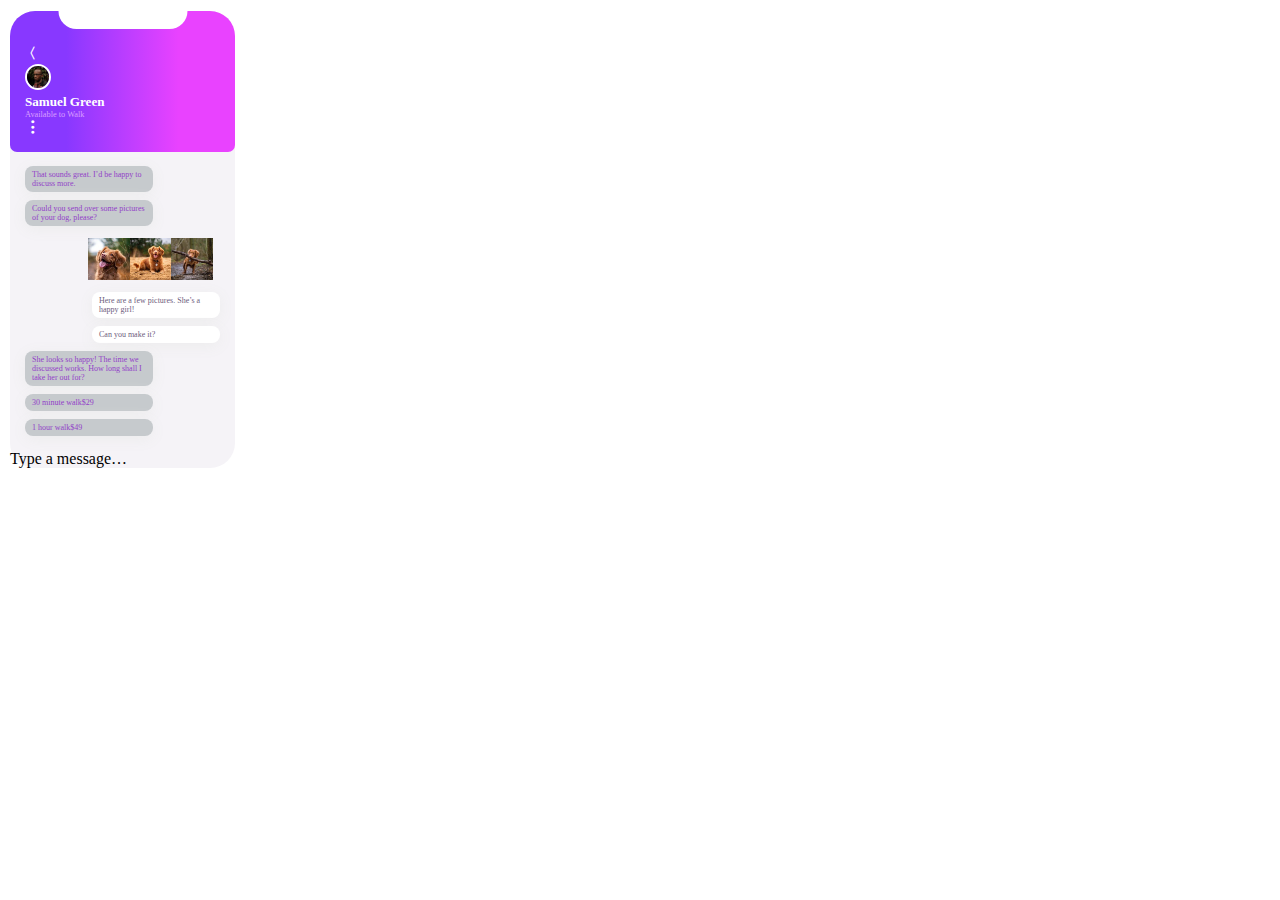
==== index.html @ 7cc2b0a6 "Reorganized layout whit corretcions of the original files" ====
<!DOCTYPE html>
<html lang="en">
  <head>
    <meta charset="UTF-8" />
    <meta name="viewport" content="width=device-width, initial-scale=1.0" />
    <!-- displays site properly based on user's device -->

    <link
      rel="icon"
      type="image/png"
      sizes="32x32"
      href="assets/images/favicon-32x32.png"
    />
    <!-- CSS -->
    <link rel="stylesheet" href="assets/css/style.css" />

    <!-- BOOTSTRAP -->

    <link
      href="https://cdn.jsdelivr.net/npm/bootstrap@5.2.2/dist/css/bootstrap.min.css"
      rel="stylesheet"
      integrity="sha384-Zenh87qX5JnK2Jl0vWa8Ck2rdkQ2Bzep5IDxbcnCeuOxjzrPF/et3URy9Bv1WTRi"
      crossorigin="anonymous"
    />
    <script
      defer
      src="https://cdn.jsdelivr.net/npm/bootstrap@5.2.2/dist/js/bootstrap.bundle.min.js"
      integrity="sha384-OERcA2EqjJCMA+/3y+gxIOqMEjwtxJY7qPCqsdltbNJuaOe923+mo//f6V8Qbsw3"
      crossorigin="anonymous"
    ></script>
    <!-- BOOTSTRAP ICONS -->
    <link
      rel="stylesheet"
      href="https://cdn.jsdelivr.net/npm/bootstrap-icons@1.10.2/font/bootstrap-icons.css"
    />

    <title>Frontend Mentor Chat App</title>

    <!-- Feel free to remove these styles or customise in your own stylesheet 👍 -->
  </head>
  <body>
    <section class="cellphone">
      <div class="app">
        <div class="contact container d-flex justify-content-between">
          <div class="white-block"></div>
          <div class="d-flex align-items-center gap-1">
            <span class="return">
              <i class="bi bi-chevron-compact-left"></i>
            </span>
            <div class="avatar">
              <img src="assets/images/avatar.jpg" alt="avatar image" />
            </div>
            <div
              class="user-data d-flex flex-column align-items-start justify-content-center"
            >
              <h2 class="title">Samuel Green</h2>
              <p class="status">Available to Walk</p>
            </div>
          </div>
          <div class="setings col-auto">
            <i class="bi bi-three-dots-vertical"></i>
          </div>
        </div>
        <div class="messages-log">
          <div class="income-message">
            <p>That sounds great. I’d be happy to discuss more.</p>
          </div>
          <div class="income-message">
            <p>Could you send over some pictures of your dog, please?</p>
          </div>
          <div
            class="outcome-message img-message container d-flex flex-row gap-3"
          >
            <img
              class="log-img rounded-4 img-fluid"
              src="assets/images/dog-image-1.jpg"
              alt=""
            />
            <img
              class="log-img rounded-4 img-fluid"
              src="assets/images/dog-image-2.jpg"
              alt=""
            />
            <img
              class="log-img rounded-4 img-fluid"
              src="assets/images/dog-image-3.jpg"
              alt=""
            />
          </div>
          <div class="outcome-message message">
            <p>Here are a few pictures. She’s a happy girl!</p>
          </div>
          <div class="outcome-message message">
            <p>Can you make it?</p>
          </div>
          <div class="income-message message">
            <p>
              She looks so happy! The time we discussed works. How long shall I
              take her out for?
            </p>
          </div>
          <div class="income-message message button-option">
            <i class="far fa-circle button-icon"></i>
            <p>30 minute walk</p>
            <p class="highlight">$29</p>
          </div>
          <div class="income-message message button-option">
            <i class="far fa-circle button-icon"></i>
            <p>1 hour walk</p>
            <p class="highlight">$49</p>
          </div>
        </div>
        <div class="message__input">
          <div class="message__input-box">
            <div>
              <p class="message-text">Type a message…</p>
            </div>
            <div class="message-button">
              <i class="fas fa-angle-right button-icon"></i>
            </div>
          </div>
        </div>
      </div>
    </section>

    <!-- <section class="text__container">
        <h2 class="text__container-title">Simple booking</h2>
        <p class="text__container-info">
          Stay in touch with our dog walkers through the chat interface. This
          makes it easy to discuss arrangements and make bookings. Once the walk
          has been completed you can rate your walker and book again all through
          the chat.
        </p>
      </section>
    </main>
    <footer>
      <div class="attribution">
        Challenge by
        <a href="https://www.frontendmentor.io?ref=challenge" target="_blank"
          >Frontend Mentor</a
        >. Coded by <a href="#">Johnnatan Villaneda</a>.
      </div>
    </footer> -->
  </body>
</html>
---- assets/css/style.css ----
*,
*::after,
*::before {
  margin: 0;
  padding: 0;
  box-sizing: border-box;
  font-size: 16px;
}

.cellphone {
  width: 245px;
  height: 503px;
  padding: 11px 10px;
  border-radius: 25px;
}
.cellphone .app {
  background-color: hsl(270deg, 20%, 96%);
  border-radius: 25px;
}
.cellphone .app .contact {
  background: linear-gradient(90deg, #8838ff 25%, #e942ff 75%);
  position: relative;
  width: 100%;
  padding: 0 15px;
  padding-top: 30px;
  padding-bottom: 15px;
  border-radius: 25px 25px 7px 7px;
}
.cellphone .app .contact .white-block {
  position: absolute;
  width: 129px;
  height: 18px;
  background-color: white;
  top: 0;
  left: 50%;
  translate: -50%;
  border-radius: 0 0 50px 50px;
}
.cellphone .app .contact .return i {
  color: #fff;
  font-size: 20px;
  font-weight: 500;
}
.cellphone .app .contact .avatar img {
  width: 26px;
  border: 2px solid white;
  border-radius: 100%;
}
.cellphone .app .contact .user-data h2 {
  color: #fff;
  margin: 0;
  font-size: 0.82rem;
}
.cellphone .app .contact .user-data p {
  color: hsl(276deg, 100%, 81%);
  margin: 0;
  font-size: 0.52rem;
}
.cellphone .app .contact .setings {
  color: #fff;
}
.cellphone .app .messages-log {
  position: relative;
  border-radius: -25px -25px 0 0;
  padding: 10px 7px;
  width: 100%;
  display: flex;
  flex-direction: column;
}
.cellphone .app .messages-log .income-message {
  max-width: 8rem;
  width: 100%;
  padding: 4px 7px;
  margin: 0;
  margin: 0.25rem 0.5rem;
  display: flex;
  box-shadow: 0 3px 15px #ececec;
  border-radius: 8px;
  background-color: hsl(206deg, 6%, 79%);
  color: hsl(276deg, 55%, 52%);
}
.cellphone .app .messages-log .income-message p {
  margin: 0;
  font-size: 0.5rem;
}
.cellphone .app .messages-log .outcome-message {
  max-width: 8rem;
  width: 100%;
  padding: 4px 7px;
  margin: 0;
  margin: 0.25rem 0.5rem;
  display: flex;
  box-shadow: 0 3px 15px #ececec;
  border-radius: 8px;
  align-self: flex-end;
  background-color: #fff;
  color: hsl(271deg, 15%, 43%);
}
.cellphone .app .messages-log .outcome-message p {
  margin: 0;
  font-size: 0.5rem;
}
.cellphone .app .messages-log .outcome-message .log-img {
  width: 100%;
  width: 2.6rem;
}
.cellphone .app .messages-log .img-message {
  max-width: fit-content;
  background: none;
  box-shadow: none;
}

/*# sourceMappingURL=style.css.map */
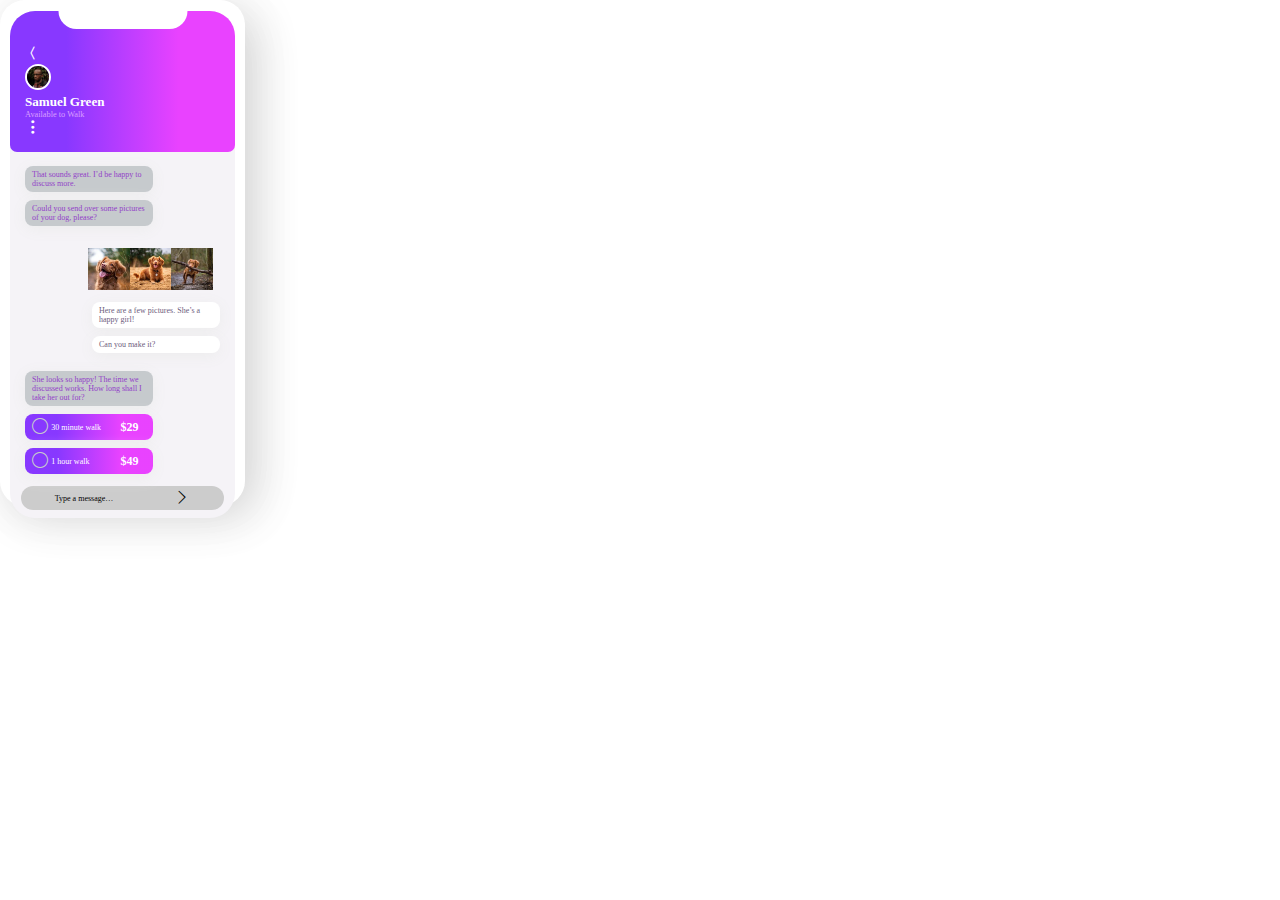
==== commit 498a7c7e: "Finished the main layout next, working on details" ====
--- a/index.html
+++ b/index.html
@@ -65,7 +65,7 @@
           <div class="income-message">
             <p>That sounds great. I’d be happy to discuss more.</p>
           </div>
-          <div class="income-message">
+          <div class="income-message last-message">
             <p>Could you send over some pictures of your dog, please?</p>
           </div>
           <div
@@ -90,7 +90,7 @@
           <div class="outcome-message message">
             <p>Here are a few pictures. She’s a happy girl!</p>
           </div>
-          <div class="outcome-message message">
+          <div class="outcome-message message last-message">
             <p>Can you make it?</p>
           </div>
           <div class="income-message message">
@@ -99,24 +99,24 @@
               take her out for?
             </p>
           </div>
-          <div class="income-message message button-option">
-            <i class="far fa-circle button-icon"></i>
+          <div class="income-message message btn-option">
+            <i class="bi bi-circle"></i>
             <p>30 minute walk</p>
             <p class="highlight">$29</p>
           </div>
-          <div class="income-message message button-option">
-            <i class="far fa-circle button-icon"></i>
+          <div class="income-message message btn-option">
+            <i class="bi bi-circle"></i>
             <p>1 hour walk</p>
             <p class="highlight">$49</p>
           </div>
         </div>
-        <div class="message__input">
-          <div class="message__input-box">
+        <div class="message-input">
+          <div class="message-input-box">
             <div>
               <p class="message-text">Type a message…</p>
             </div>
-            <div class="message-button">
-              <i class="fas fa-angle-right button-icon"></i>
+            <div class="message-btn">
+              <i class="bi bi-chevron-right"></i>
             </div>
           </div>
         </div>
--- a/assets/css/style.css
+++ b/assets/css/style.css
@@ -9,13 +9,15 @@
 
 .cellphone {
   width: 245px;
-  height: 503px;
+  height: 506px;
   padding: 11px 10px;
   border-radius: 25px;
+  box-shadow: 10px 10px 50px rgba(0, 0, 0, 0.1), 5px 5px 50px rgba(0, 0, 0, 0.05), 15px 15px 50px rgba(0, 0, 0, 0.05);
 }
 .cellphone .app {
   background-color: hsl(270deg, 20%, 96%);
   border-radius: 25px;
+  min-height: 95%;
 }
 .cellphone .app .contact {
   background: linear-gradient(90deg, #8838ff 25%, #e942ff 75%);
@@ -63,6 +65,7 @@
   position: relative;
   border-radius: -25px -25px 0 0;
   padding: 10px 7px;
+  padding-bottom: 0;
   width: 100%;
   display: flex;
   flex-direction: column;
@@ -109,5 +112,49 @@
   background: none;
   box-shadow: none;
 }
+.cellphone .app .messages-log .last-message {
+  margin-bottom: 0.9rem;
+}
+.cellphone .app .messages-log .btn-option {
+  background: linear-gradient(90deg, hsl(264deg, 100%, 61%) 25%, hsl(293deg, 100%, 63%) 75%);
+  display: flex;
+  align-items: center;
+  position: relative;
+}
+.cellphone .app .messages-log .btn-option .bi-circle {
+  margin-right: 0.2rem;
+  color: hsl(206deg, 6%, 79%);
+}
+.cellphone .app .messages-log .btn-option p {
+  color: #fff;
+}
+.cellphone .app .messages-log .btn-option .highlight {
+  position: absolute;
+  right: 0.9rem;
+  font-size: 0.75rem;
+  font-weight: 900;
+}
+.cellphone .app .message-input {
+  padding: 0.5rem 0;
+  margin: 0;
+}
+.cellphone .app .message-input .message-input-box {
+  display: flex;
+  flex-direction: row;
+  justify-content: space-around;
+  align-items: center;
+  width: 90%;
+  margin: auto;
+  padding: 3px;
+  background-color: #ccc;
+  border-radius: 100px;
+}
+.cellphone .app .message-input .message-input-box .message-text {
+  margin: 0;
+  font-size: 0.5rem;
+}
+.cellphone .app .message-input .message-input-box .message-btn i {
+  font-size: 0.3rem;
+}
 
 /*# sourceMappingURL=style.css.map */
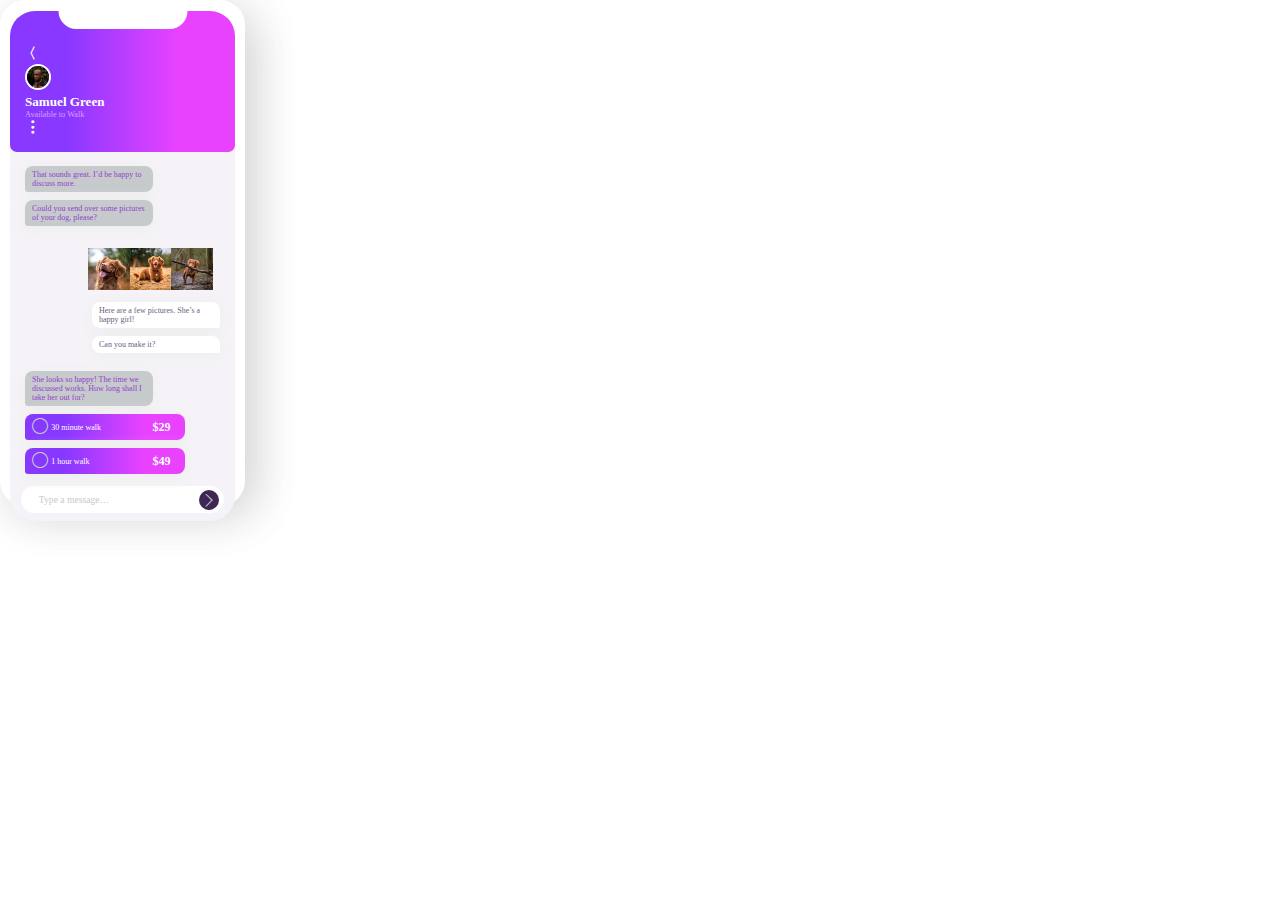
==== commit 73d3a2f3: "Making corrections to submit input layout" ====
--- a/index.html
+++ b/index.html
@@ -72,17 +72,17 @@
             class="outcome-message img-message container d-flex flex-row gap-3"
           >
             <img
-              class="log-img rounded-4 img-fluid"
+              class="log-img rounded-3 img-fluid"
               src="assets/images/dog-image-1.jpg"
               alt=""
             />
             <img
-              class="log-img rounded-4 img-fluid"
+              class="log-img rounded-3 img-fluid"
               src="assets/images/dog-image-2.jpg"
               alt=""
             />
             <img
-              class="log-img rounded-4 img-fluid"
+              class="log-img rounded-3 img-fluid"
               src="assets/images/dog-image-3.jpg"
               alt=""
             />
@@ -99,12 +99,12 @@
               take her out for?
             </p>
           </div>
-          <div class="income-message message btn-option">
+          <div class="income-message btn-option">
             <i class="bi bi-circle"></i>
             <p>30 minute walk</p>
             <p class="highlight">$29</p>
           </div>
-          <div class="income-message message btn-option">
+          <div class="income-message btn-option">
             <i class="bi bi-circle"></i>
             <p>1 hour walk</p>
             <p class="highlight">$49</p>
--- a/assets/css/style.css
+++ b/assets/css/style.css
@@ -81,6 +81,7 @@
   border-radius: 8px;
   background-color: hsl(206deg, 6%, 79%);
   color: hsl(276deg, 55%, 52%);
+  border-bottom-left-radius: 3px;
 }
 .cellphone .app .messages-log .income-message p {
   margin: 0;
@@ -98,6 +99,7 @@
   align-self: flex-end;
   background-color: #fff;
   color: hsl(271deg, 15%, 43%);
+  border-bottom-right-radius: 3px;
 }
 .cellphone .app .messages-log .outcome-message p {
   margin: 0;
@@ -116,10 +118,13 @@
   margin-bottom: 0.9rem;
 }
 .cellphone .app .messages-log .btn-option {
+  max-width: 160px;
+  width: 100%;
   background: linear-gradient(90deg, hsl(264deg, 100%, 61%) 25%, hsl(293deg, 100%, 63%) 75%);
   display: flex;
   align-items: center;
   position: relative;
+  width: 160px;
 }
 .cellphone .app .messages-log .btn-option .bi-circle {
   margin-right: 0.2rem;
@@ -141,20 +146,33 @@
 .cellphone .app .message-input .message-input-box {
   display: flex;
   flex-direction: row;
-  justify-content: space-around;
+  justify-content: space-between;
   align-items: center;
   width: 90%;
   margin: auto;
-  padding: 3px;
-  background-color: #ccc;
+  padding: 0.2rem 0.3rem;
+  padding-left: 1.1rem;
+  background-color: #fff;
   border-radius: 100px;
 }
 .cellphone .app .message-input .message-input-box .message-text {
   margin: 0;
-  font-size: 0.5rem;
+  font-size: 0.6rem;
+  color: hsl(206deg, 6%, 79%);
+}
+.cellphone .app .message-input .message-input-box .message-btn {
+  display: flex;
+  align-items: center;
+  justify-content: center;
+  background-color: hsl(271deg, 36%, 24%);
+  border-radius: 100%;
+  height: 20px;
+  width: 20px;
 }
 .cellphone .app .message-input .message-input-box .message-btn i {
   font-size: 0.3rem;
+  font-weight: 800;
+  color: hsl(206deg, 6%, 79%);
 }
 
 /*# sourceMappingURL=style.css.map */
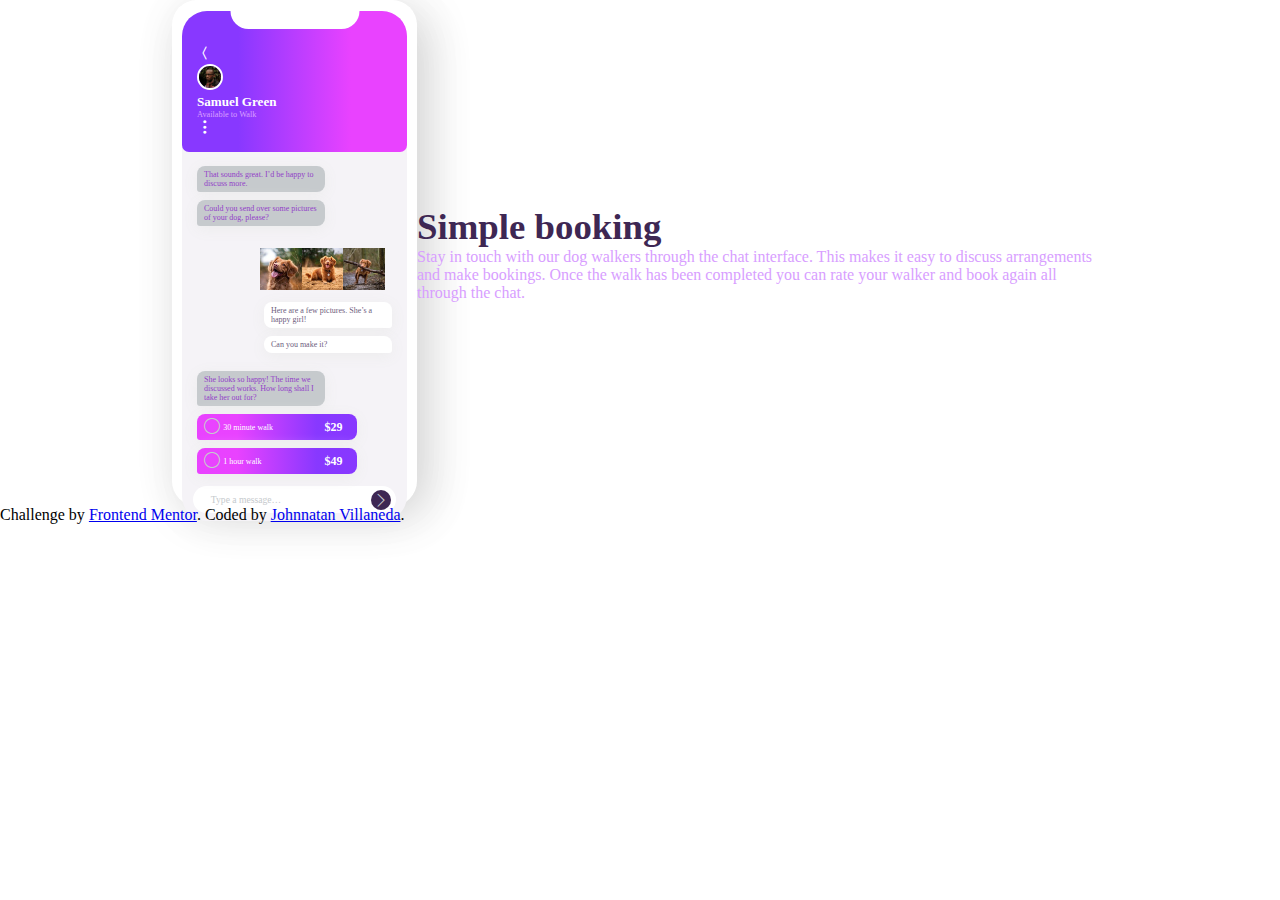
==== commit aae85a35: "Finished components design, the next step is the global layout." ====
--- a/index.html
+++ b/index.html
@@ -39,93 +39,96 @@
     <!-- Feel free to remove these styles or customise in your own stylesheet 👍 -->
   </head>
   <body>
-    <section class="cellphone">
-      <div class="app">
-        <div class="contact container d-flex justify-content-between">
-          <div class="white-block"></div>
-          <div class="d-flex align-items-center gap-1">
-            <span class="return">
-              <i class="bi bi-chevron-compact-left"></i>
-            </span>
-            <div class="avatar">
-              <img src="assets/images/avatar.jpg" alt="avatar image" />
+    <main>
+      <section class="container">
+        <div class="cellphone">
+          <div class="app">
+            <div class="contact container d-flex justify-content-between">
+              <div class="white-block"></div>
+              <div class="d-flex align-items-center gap-1">
+                <span class="return">
+                  <i class="bi bi-chevron-compact-left"></i>
+                </span>
+                <div class="avatar">
+                  <img src="assets/images/avatar.jpg" alt="avatar image" />
+                </div>
+                <div
+                  class="user-data d-flex flex-column align-items-start justify-content-center"
+                >
+                  <h2 class="title">Samuel Green</h2>
+                  <p class="status">Available to Walk</p>
+                </div>
+              </div>
+              <div class="setings col-auto">
+                <i class="bi bi-three-dots-vertical"></i>
+              </div>
             </div>
-            <div
-              class="user-data d-flex flex-column align-items-start justify-content-center"
-            >
-              <h2 class="title">Samuel Green</h2>
-              <p class="status">Available to Walk</p>
+            <div class="messages-log">
+              <div class="income-message">
+                <p>That sounds great. I’d be happy to discuss more.</p>
+              </div>
+              <div class="income-message last-message">
+                <p>Could you send over some pictures of your dog, please?</p>
+              </div>
+              <div
+                class="outcome-message img-message container d-flex flex-row gap-3"
+              >
+                <img
+                  class="log-img rounded-3 img-fluid"
+                  src="assets/images/dog-image-1.jpg"
+                  alt=""
+                />
+                <img
+                  class="log-img rounded-3 img-fluid"
+                  src="assets/images/dog-image-2.jpg"
+                  alt=""
+                />
+                <img
+                  class="log-img rounded-3 img-fluid"
+                  src="assets/images/dog-image-3.jpg"
+                  alt=""
+                />
+              </div>
+              <div class="outcome-message message">
+                <p>Here are a few pictures. She’s a happy girl!</p>
+              </div>
+              <div class="outcome-message message last-message">
+                <p>Can you make it?</p>
+              </div>
+              <div class="income-message message">
+                <p>
+                  She looks so happy! The time we discussed works. How long
+                  shall I take her out for?
+                </p>
+              </div>
+              <div class="income-message btn-option">
+                <i class="bi bi-circle"></i>
+                <p>30 minute walk</p>
+                <p class="highlight">$29</p>
+              </div>
+              <div class="income-message btn-option">
+                <i class="bi bi-circle"></i>
+                <p>1 hour walk</p>
+                <p class="highlight">$49</p>
+              </div>
             </div>
-          </div>
-          <div class="setings col-auto">
-            <i class="bi bi-three-dots-vertical"></i>
-          </div>
-        </div>
-        <div class="messages-log">
-          <div class="income-message">
-            <p>That sounds great. I’d be happy to discuss more.</p>
-          </div>
-          <div class="income-message last-message">
-            <p>Could you send over some pictures of your dog, please?</p>
-          </div>
-          <div
-            class="outcome-message img-message container d-flex flex-row gap-3"
-          >
-            <img
-              class="log-img rounded-3 img-fluid"
-              src="assets/images/dog-image-1.jpg"
-              alt=""
-            />
-            <img
-              class="log-img rounded-3 img-fluid"
-              src="assets/images/dog-image-2.jpg"
-              alt=""
-            />
-            <img
-              class="log-img rounded-3 img-fluid"
-              src="assets/images/dog-image-3.jpg"
-              alt=""
-            />
-          </div>
-          <div class="outcome-message message">
-            <p>Here are a few pictures. She’s a happy girl!</p>
-          </div>
-          <div class="outcome-message message last-message">
-            <p>Can you make it?</p>
-          </div>
-          <div class="income-message message">
-            <p>
-              She looks so happy! The time we discussed works. How long shall I
-              take her out for?
-            </p>
-          </div>
-          <div class="income-message btn-option">
-            <i class="bi bi-circle"></i>
-            <p>30 minute walk</p>
-            <p class="highlight">$29</p>
-          </div>
-          <div class="income-message btn-option">
-            <i class="bi bi-circle"></i>
-            <p>1 hour walk</p>
-            <p class="highlight">$49</p>
-          </div>
-        </div>
-        <div class="message-input">
-          <div class="message-input-box">
-            <div>
-              <p class="message-text">Type a message…</p>
-            </div>
-            <div class="message-btn">
-              <i class="bi bi-chevron-right"></i>
+            <div class="message-input">
+              <div class="message-input-box">
+                <div>
+                  <p class="message-text">Type a message…</p>
+                </div>
+                <div class="message-btn">
+                  <i class="bi bi-chevron-right"></i>
+                </div>
+              </div>
             </div>
           </div>
         </div>
-      </div>
-    </section>
+      </section>
 
-    <!-- <section class="text__container">
-        <h2 class="text__container-title">Simple booking</h2>
-        <p class="text__container-info">
+      <section class="container main-content">
+        <h2 class="content-title">Simple booking</h2>
+        <p class="content-info">
           Stay in touch with our dog walkers through the chat interface. This
           makes it easy to discuss arrangements and make bookings. Once the walk
           has been completed you can rate your walker and book again all through
@@ -140,6 +143,6 @@
           >Frontend Mentor</a
         >. Coded by <a href="#">Johnnatan Villaneda</a>.
       </div>
-    </footer> -->
+    </footer>
   </body>
 </html>
--- a/assets/css/style.css
+++ b/assets/css/style.css
@@ -5,6 +5,33 @@
   padding: 0;
   box-sizing: border-box;
   font-size: 16px;
+}
+
+html {
+  max-width: 1440px;
+  margin: auto;
+}
+
+main {
+  max-width: 936px;
+  display: flex;
+  align-items: center;
+  justify-content: center;
+  margin: auto;
+}
+
+footer {
+  width: 100%;
+  margin: auto;
+}
+
+.main-content .content-title {
+  font-size: 2.3rem;
+  font-weight: 600;
+  color: hsl(271deg, 36%, 24%);
+}
+.main-content .content-info {
+  color: hsl(276deg, 100%, 81%);
 }
 
 .cellphone {
@@ -120,7 +147,7 @@
 .cellphone .app .messages-log .btn-option {
   max-width: 160px;
   width: 100%;
-  background: linear-gradient(90deg, hsl(264deg, 100%, 61%) 25%, hsl(293deg, 100%, 63%) 75%);
+  background: linear-gradient(270deg, hsl(264deg, 100%, 61%) 25%, hsl(293deg, 100%, 63%) 75%);
   display: flex;
   align-items: center;
   position: relative;
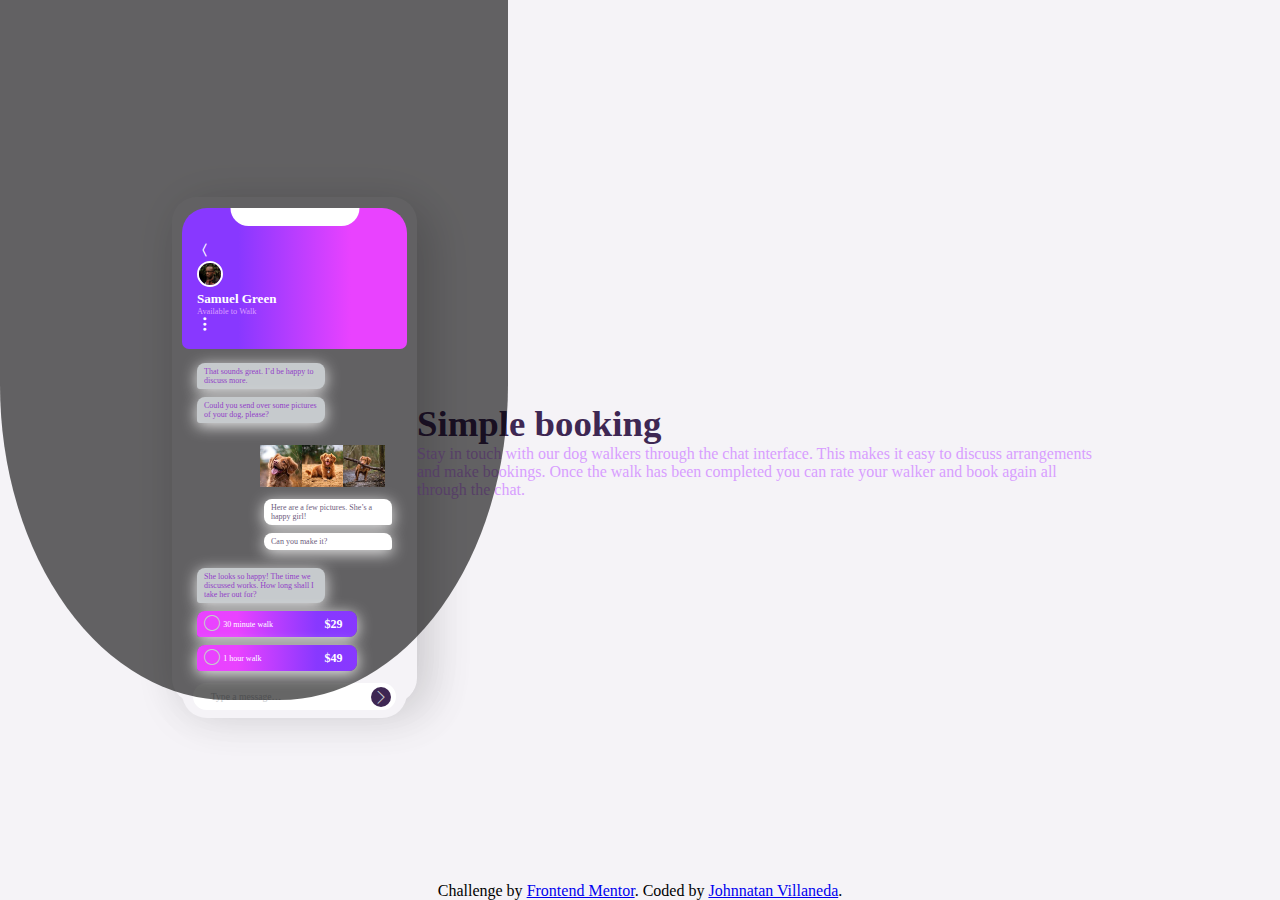
==== commit 0fc16009: "Desining bcakground block image, to do: responsive desing" ====
--- a/index.html
+++ b/index.html
@@ -11,8 +11,6 @@
       sizes="32x32"
       href="assets/images/favicon-32x32.png"
     />
-    <!-- CSS -->
-    <link rel="stylesheet" href="assets/css/style.css" />
 
     <!-- BOOTSTRAP -->
 
@@ -34,11 +32,15 @@
       href="https://cdn.jsdelivr.net/npm/bootstrap-icons@1.10.2/font/bootstrap-icons.css"
     />
 
+    <!-- CSS -->
+    <link rel="stylesheet" href="assets/css/style.css" />
+
     <title>Frontend Mentor Chat App</title>
 
     <!-- Feel free to remove these styles or customise in your own stylesheet 👍 -->
   </head>
-  <body>
+  <body class="container">
+    <div class="block"></div>
     <main>
       <section class="container">
         <div class="cellphone">
@@ -125,7 +127,6 @@
           </div>
         </div>
       </section>
-
       <section class="container main-content">
         <h2 class="content-title">Simple booking</h2>
         <p class="content-info">
--- a/assets/css/style.css
+++ b/assets/css/style.css
@@ -1,30 +1,3 @@
-*,
-*::after,
-*::before {
-  margin: 0;
-  padding: 0;
-  box-sizing: border-box;
-  font-size: 16px;
-}
-
-html {
-  max-width: 1440px;
-  margin: auto;
-}
-
-main {
-  max-width: 936px;
-  display: flex;
-  align-items: center;
-  justify-content: center;
-  margin: auto;
-}
-
-footer {
-  width: 100%;
-  margin: auto;
-}
-
 .main-content .content-title {
   font-size: 2.3rem;
   font-weight: 600;
@@ -40,6 +13,7 @@
   padding: 11px 10px;
   border-radius: 25px;
   box-shadow: 10px 10px 50px rgba(0, 0, 0, 0.1), 5px 5px 50px rgba(0, 0, 0, 0.05), 15px 15px 50px rgba(0, 0, 0, 0.05);
+  z-index: 10;
 }
 .cellphone .app {
   background-color: hsl(270deg, 20%, 96%);
@@ -202,4 +176,237 @@
   color: hsl(206deg, 6%, 79%);
 }
 
+.block {
+  position: absolute;
+  height: 700px;
+  width: 508px;
+  left: 0;
+  top: 0;
+  border-bottom-left-radius: 45%;
+  border-bottom-right-radius: 45%;
+  background-color: rgba(0, 0, 0, 0.6);
+}
+
+.main-content .content-title {
+  font-size: 2.3rem;
+  font-weight: 600;
+  color: hsl(271deg, 36%, 24%);
+}
+.main-content .content-info {
+  color: hsl(276deg, 100%, 81%);
+}
+
+.cellphone {
+  width: 245px;
+  height: 506px;
+  padding: 11px 10px;
+  border-radius: 25px;
+  box-shadow: 10px 10px 50px rgba(0, 0, 0, 0.1), 5px 5px 50px rgba(0, 0, 0, 0.05), 15px 15px 50px rgba(0, 0, 0, 0.05);
+  z-index: 10;
+}
+.cellphone .app {
+  background-color: hsl(270deg, 20%, 96%);
+  border-radius: 25px;
+  min-height: 95%;
+}
+.cellphone .app .contact {
+  background: linear-gradient(90deg, #8838ff 25%, #e942ff 75%);
+  position: relative;
+  width: 100%;
+  padding: 0 15px;
+  padding-top: 30px;
+  padding-bottom: 15px;
+  border-radius: 25px 25px 7px 7px;
+}
+.cellphone .app .contact .white-block {
+  position: absolute;
+  width: 129px;
+  height: 18px;
+  background-color: white;
+  top: 0;
+  left: 50%;
+  translate: -50%;
+  border-radius: 0 0 50px 50px;
+}
+.cellphone .app .contact .return i {
+  color: #fff;
+  font-size: 20px;
+  font-weight: 500;
+}
+.cellphone .app .contact .avatar img {
+  width: 26px;
+  border: 2px solid white;
+  border-radius: 100%;
+}
+.cellphone .app .contact .user-data h2 {
+  color: #fff;
+  margin: 0;
+  font-size: 0.82rem;
+}
+.cellphone .app .contact .user-data p {
+  color: hsl(276deg, 100%, 81%);
+  margin: 0;
+  font-size: 0.52rem;
+}
+.cellphone .app .contact .setings {
+  color: #fff;
+}
+.cellphone .app .messages-log {
+  position: relative;
+  border-radius: -25px -25px 0 0;
+  padding: 10px 7px;
+  padding-bottom: 0;
+  width: 100%;
+  display: flex;
+  flex-direction: column;
+}
+.cellphone .app .messages-log .income-message {
+  max-width: 8rem;
+  width: 100%;
+  padding: 4px 7px;
+  margin: 0;
+  margin: 0.25rem 0.5rem;
+  display: flex;
+  box-shadow: 0 3px 15px #ececec;
+  border-radius: 8px;
+  background-color: hsl(206deg, 6%, 79%);
+  color: hsl(276deg, 55%, 52%);
+  border-bottom-left-radius: 3px;
+}
+.cellphone .app .messages-log .income-message p {
+  margin: 0;
+  font-size: 0.5rem;
+}
+.cellphone .app .messages-log .outcome-message {
+  max-width: 8rem;
+  width: 100%;
+  padding: 4px 7px;
+  margin: 0;
+  margin: 0.25rem 0.5rem;
+  display: flex;
+  box-shadow: 0 3px 15px #ececec;
+  border-radius: 8px;
+  align-self: flex-end;
+  background-color: #fff;
+  color: hsl(271deg, 15%, 43%);
+  border-bottom-right-radius: 3px;
+}
+.cellphone .app .messages-log .outcome-message p {
+  margin: 0;
+  font-size: 0.5rem;
+}
+.cellphone .app .messages-log .outcome-message .log-img {
+  width: 100%;
+  width: 2.6rem;
+}
+.cellphone .app .messages-log .img-message {
+  max-width: fit-content;
+  background: none;
+  box-shadow: none;
+}
+.cellphone .app .messages-log .last-message {
+  margin-bottom: 0.9rem;
+}
+.cellphone .app .messages-log .btn-option {
+  max-width: 160px;
+  width: 100%;
+  background: linear-gradient(270deg, hsl(264deg, 100%, 61%) 25%, hsl(293deg, 100%, 63%) 75%);
+  display: flex;
+  align-items: center;
+  position: relative;
+  width: 160px;
+}
+.cellphone .app .messages-log .btn-option .bi-circle {
+  margin-right: 0.2rem;
+  color: hsl(206deg, 6%, 79%);
+}
+.cellphone .app .messages-log .btn-option p {
+  color: #fff;
+}
+.cellphone .app .messages-log .btn-option .highlight {
+  position: absolute;
+  right: 0.9rem;
+  font-size: 0.75rem;
+  font-weight: 900;
+}
+.cellphone .app .message-input {
+  padding: 0.5rem 0;
+  margin: 0;
+}
+.cellphone .app .message-input .message-input-box {
+  display: flex;
+  flex-direction: row;
+  justify-content: space-between;
+  align-items: center;
+  width: 90%;
+  margin: auto;
+  padding: 0.2rem 0.3rem;
+  padding-left: 1.1rem;
+  background-color: #fff;
+  border-radius: 100px;
+}
+.cellphone .app .message-input .message-input-box .message-text {
+  margin: 0;
+  font-size: 0.6rem;
+  color: hsl(206deg, 6%, 79%);
+}
+.cellphone .app .message-input .message-input-box .message-btn {
+  display: flex;
+  align-items: center;
+  justify-content: center;
+  background-color: hsl(271deg, 36%, 24%);
+  border-radius: 100%;
+  height: 20px;
+  width: 20px;
+}
+.cellphone .app .message-input .message-input-box .message-btn i {
+  font-size: 0.3rem;
+  font-weight: 800;
+  color: hsl(206deg, 6%, 79%);
+}
+
+.block {
+  position: absolute;
+  height: 700px;
+  width: 508px;
+  left: 0;
+  top: 0;
+  border-bottom-left-radius: 45%;
+  border-bottom-right-radius: 45%;
+  background-color: rgba(0, 0, 0, 0.6);
+}
+
+*,
+*::after,
+*::before {
+  margin: 0;
+  padding: 0;
+  box-sizing: border-box;
+  font-size: 16px;
+}
+
+body {
+  max-width: 1440px;
+  height: 100vh;
+  display: flex;
+  position: relative;
+  background-color: hsl(270deg, 20%, 96%);
+}
+
+main {
+  max-width: 936px;
+  display: flex;
+  align-items: center;
+  justify-content: center;
+  margin: auto;
+}
+
+footer {
+  position: absolute;
+  bottom: 0;
+  width: 100%;
+  display: flex;
+  justify-content: center;
+}
+
 /*# sourceMappingURL=style.css.map */
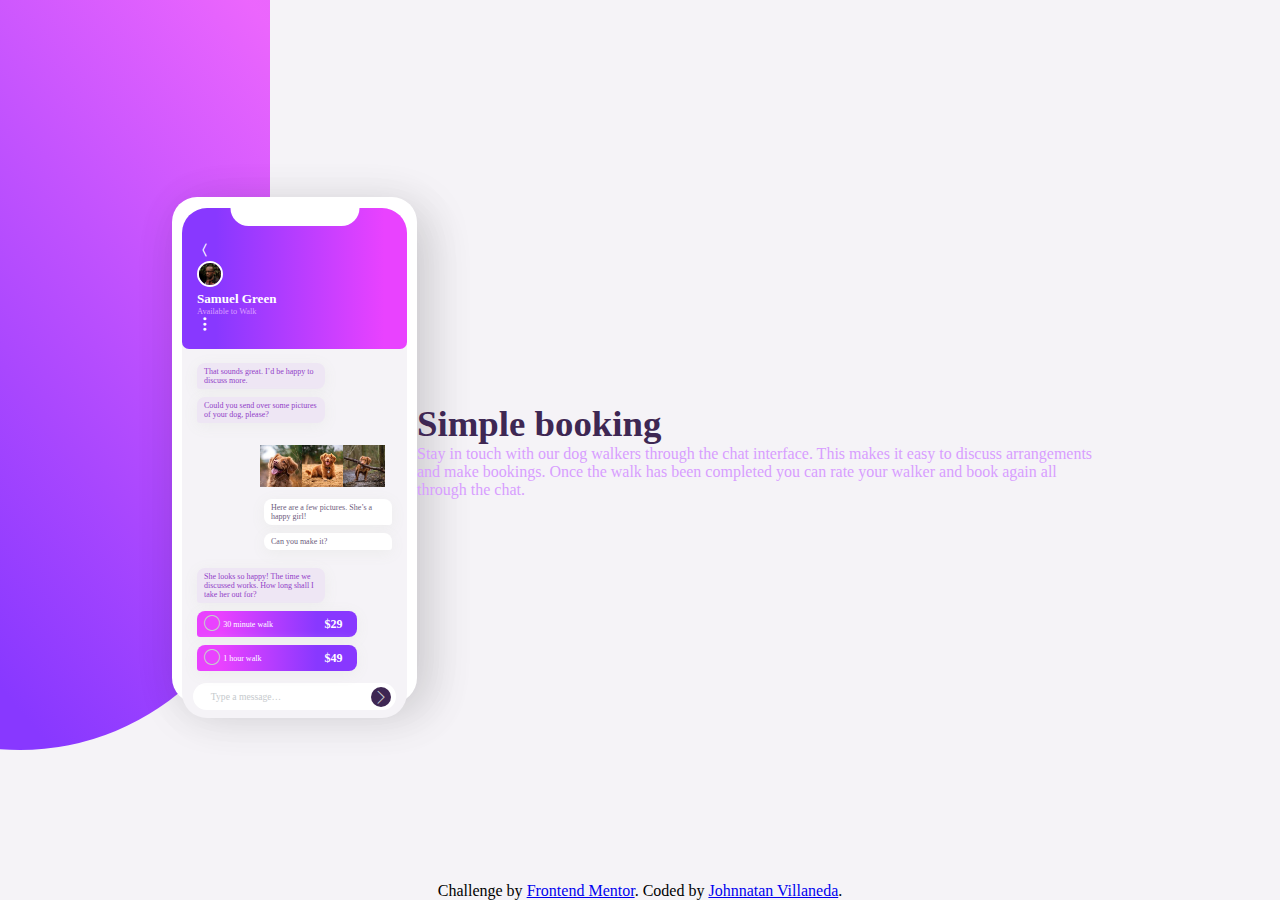
==== commit fed4ca94: "Making adjustments for responsive desgin look" ====
--- a/index.html
+++ b/index.html
@@ -42,7 +42,7 @@
   <body class="container">
     <div class="block"></div>
     <main>
-      <section class="container">
+      <section class="container ">
         <div class="cellphone">
           <div class="app">
             <div class="contact container d-flex justify-content-between">
--- a/assets/css/style.css
+++ b/assets/css/style.css
@@ -10,10 +10,11 @@
 .cellphone {
   width: 245px;
   height: 506px;
+  z-index: 100;
   padding: 11px 10px;
   border-radius: 25px;
+  background-color: #fff;
   box-shadow: 10px 10px 50px rgba(0, 0, 0, 0.1), 5px 5px 50px rgba(0, 0, 0, 0.05), 15px 15px 50px rgba(0, 0, 0, 0.05);
-  z-index: 10;
 }
 .cellphone .app {
   background-color: hsl(270deg, 20%, 96%);
@@ -21,7 +22,7 @@
   min-height: 95%;
 }
 .cellphone .app .contact {
-  background: linear-gradient(90deg, #8838ff 25%, #e942ff 75%);
+  background: linear-gradient(270deg, rgb(233, 66, 255) 10%, rgb(136, 56, 255) 85%);
   position: relative;
   width: 100%;
   padding: 0 15px;
@@ -80,7 +81,7 @@
   display: flex;
   box-shadow: 0 3px 15px #ececec;
   border-radius: 8px;
-  background-color: hsl(206deg, 6%, 79%);
+  background-color: hsl(272deg, 41%, 93%);
   color: hsl(276deg, 55%, 52%);
   border-bottom-left-radius: 3px;
 }
@@ -121,7 +122,7 @@
 .cellphone .app .messages-log .btn-option {
   max-width: 160px;
   width: 100%;
-  background: linear-gradient(270deg, hsl(264deg, 100%, 61%) 25%, hsl(293deg, 100%, 63%) 75%);
+  background: linear-gradient(90deg, rgb(233, 66, 255) 15%, rgb(136, 56, 255) 75%);
   display: flex;
   align-items: center;
   position: relative;
@@ -176,17 +177,6 @@
   color: hsl(206deg, 6%, 79%);
 }
 
-.block {
-  position: absolute;
-  height: 700px;
-  width: 508px;
-  left: 0;
-  top: 0;
-  border-bottom-left-radius: 45%;
-  border-bottom-right-radius: 45%;
-  background-color: rgba(0, 0, 0, 0.6);
-}
-
 .main-content .content-title {
   font-size: 2.3rem;
   font-weight: 600;
@@ -199,10 +189,11 @@
 .cellphone {
   width: 245px;
   height: 506px;
+  z-index: 100;
   padding: 11px 10px;
   border-radius: 25px;
+  background-color: #fff;
   box-shadow: 10px 10px 50px rgba(0, 0, 0, 0.1), 5px 5px 50px rgba(0, 0, 0, 0.05), 15px 15px 50px rgba(0, 0, 0, 0.05);
-  z-index: 10;
 }
 .cellphone .app {
   background-color: hsl(270deg, 20%, 96%);
@@ -210,7 +201,7 @@
   min-height: 95%;
 }
 .cellphone .app .contact {
-  background: linear-gradient(90deg, #8838ff 25%, #e942ff 75%);
+  background: linear-gradient(270deg, rgb(233, 66, 255) 10%, rgb(136, 56, 255) 85%);
   position: relative;
   width: 100%;
   padding: 0 15px;
@@ -269,7 +260,7 @@
   display: flex;
   box-shadow: 0 3px 15px #ececec;
   border-radius: 8px;
-  background-color: hsl(206deg, 6%, 79%);
+  background-color: hsl(272deg, 41%, 93%);
   color: hsl(276deg, 55%, 52%);
   border-bottom-left-radius: 3px;
 }
@@ -310,7 +301,7 @@
 .cellphone .app .messages-log .btn-option {
   max-width: 160px;
   width: 100%;
-  background: linear-gradient(270deg, hsl(264deg, 100%, 61%) 25%, hsl(293deg, 100%, 63%) 75%);
+  background: linear-gradient(90deg, rgb(233, 66, 255) 15%, rgb(136, 56, 255) 75%);
   display: flex;
   align-items: center;
   position: relative;
@@ -365,17 +356,6 @@
   color: hsl(206deg, 6%, 79%);
 }
 
-.block {
-  position: absolute;
-  height: 700px;
-  width: 508px;
-  left: 0;
-  top: 0;
-  border-bottom-left-radius: 45%;
-  border-bottom-right-radius: 45%;
-  background-color: rgba(0, 0, 0, 0.6);
-}
-
 *,
 *::after,
 *::before {
@@ -393,12 +373,25 @@
   background-color: hsl(270deg, 20%, 96%);
 }
 
+.block {
+  z-index: 1;
+  position: absolute;
+  height: 46.875rem;
+  width: 31.25rem;
+  left: -14.375rem;
+  top: 0;
+  border-radius: 0px 0px 400px 400px;
+  background: rgb(136, 56, 255);
+  background: linear-gradient(230deg, rgba(233, 66, 255, 0.8) 2%, rgb(136, 56, 255) 75%);
+}
+
 main {
   max-width: 936px;
   display: flex;
   align-items: center;
   justify-content: center;
   margin: auto;
+  z-index: 10;
 }
 
 footer {
@@ -409,4 +402,12 @@
   justify-content: center;
 }
 
+@media (max-width: 1200px) {
+  .block {
+    height: 36rem;
+    width: 21.25rem;
+    left: -10rem;
+  }
+}
+
 /*# sourceMappingURL=style.css.map */
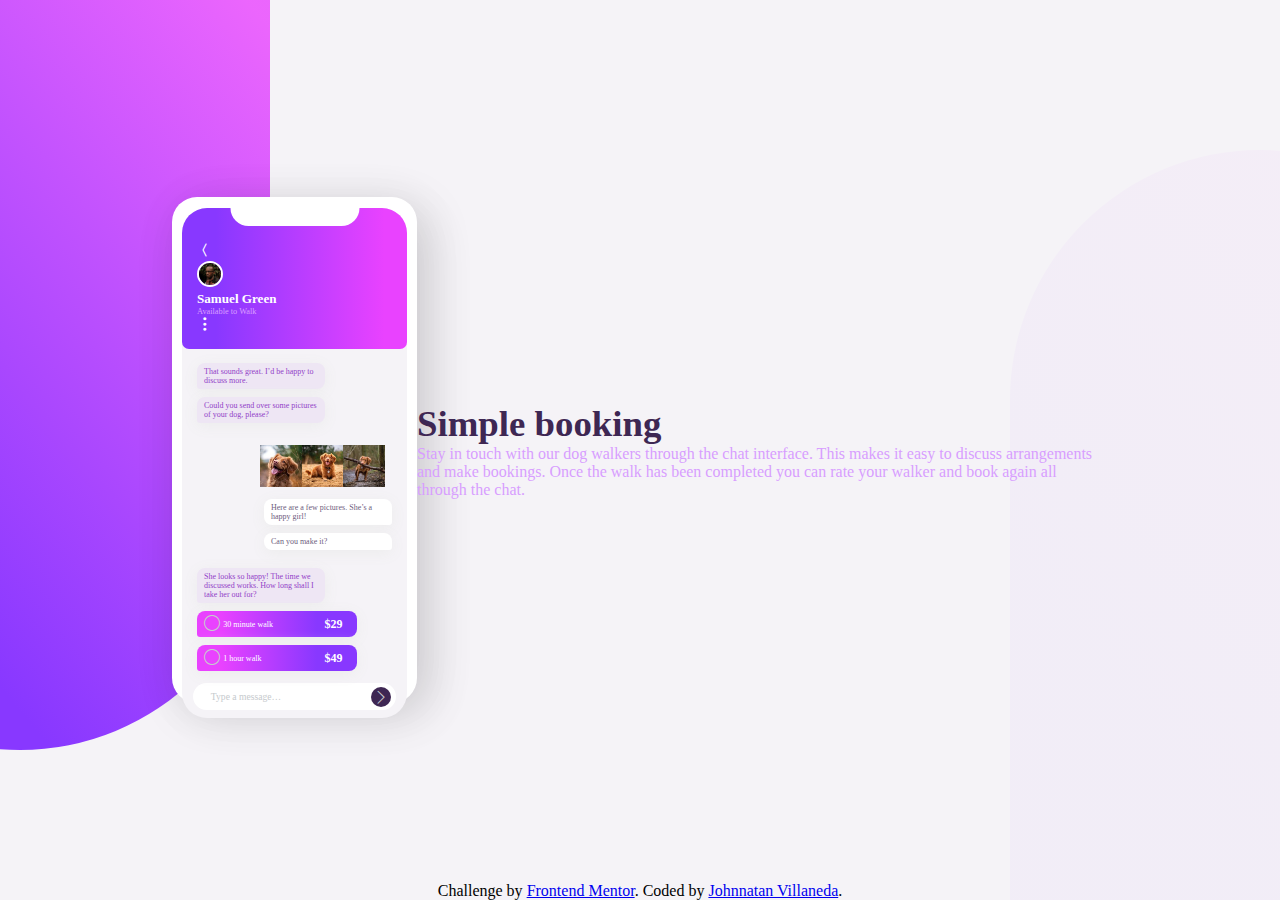
==== commit 72fc8d68: "Testin the differents options to develop here a correct responsive layout" ====
--- a/index.html
+++ b/index.html
@@ -40,7 +40,8 @@
     <!-- Feel free to remove these styles or customise in your own stylesheet 👍 -->
   </head>
   <body class="container">
-    <div class="block"></div>
+    <div class="block block-1"></div>
+    <div class="block block-2"></div>
     <main>
       <section class="container ">
         <div class="cellphone">
--- a/assets/css/style.css
+++ b/assets/css/style.css
@@ -177,6 +177,29 @@
   color: hsl(206deg, 6%, 79%);
 }
 
+.block {
+  z-index: 1;
+  position: absolute;
+  height: 46.875rem;
+  width: 31.25rem;
+}
+
+.block-1 {
+  left: -14.375rem;
+  top: 0;
+  border-radius: 0px 0px 400px 400px;
+  background: rgb(136, 56, 255);
+  background: linear-gradient(230deg, rgba(233, 66, 255, 0.8) 2%, rgb(136, 56, 255) 75%);
+}
+
+.block-2 {
+  right: -14.375rem;
+  bottom: 0;
+  border-radius: 400px 400px 0px 0px;
+  background: rgba(136, 56, 255, 0.1);
+  background: linear-gradient(230deg, rgba(233, 66, 255, 0.03) 2%, rgba(136, 56, 255, 0.03) 75%);
+}
+
 .main-content .content-title {
   font-size: 2.3rem;
   font-weight: 600;
@@ -356,28 +379,14 @@
   color: hsl(206deg, 6%, 79%);
 }
 
-*,
-*::after,
-*::before {
-  margin: 0;
-  padding: 0;
-  box-sizing: border-box;
-  font-size: 16px;
-}
-
-body {
-  max-width: 1440px;
-  height: 100vh;
-  display: flex;
-  position: relative;
-  background-color: hsl(270deg, 20%, 96%);
-}
-
 .block {
   z-index: 1;
   position: absolute;
   height: 46.875rem;
   width: 31.25rem;
+}
+
+.block-1 {
   left: -14.375rem;
   top: 0;
   border-radius: 0px 0px 400px 400px;
@@ -385,6 +394,31 @@
   background: linear-gradient(230deg, rgba(233, 66, 255, 0.8) 2%, rgb(136, 56, 255) 75%);
 }
 
+.block-2 {
+  right: -14.375rem;
+  bottom: 0;
+  border-radius: 400px 400px 0px 0px;
+  background: rgba(136, 56, 255, 0.1);
+  background: linear-gradient(230deg, rgba(233, 66, 255, 0.03) 2%, rgba(136, 56, 255, 0.03) 75%);
+}
+
+*,
+*::after,
+*::before {
+  margin: 0;
+  padding: 0;
+  box-sizing: border-box;
+  font-size: 16px;
+}
+
+body {
+  max-width: 1440px;
+  height: 100vh;
+  display: flex;
+  position: relative;
+  background-color: hsl(270deg, 20%, 96%);
+}
+
 main {
   max-width: 936px;
   display: flex;
@@ -406,8 +440,13 @@
   .block {
     height: 36rem;
     width: 21.25rem;
+  }
+  .block-1 {
     left: -10rem;
   }
+  .block-2 {
+    right: -10rem;
+  }
 }
 
 /*# sourceMappingURL=style.css.map */
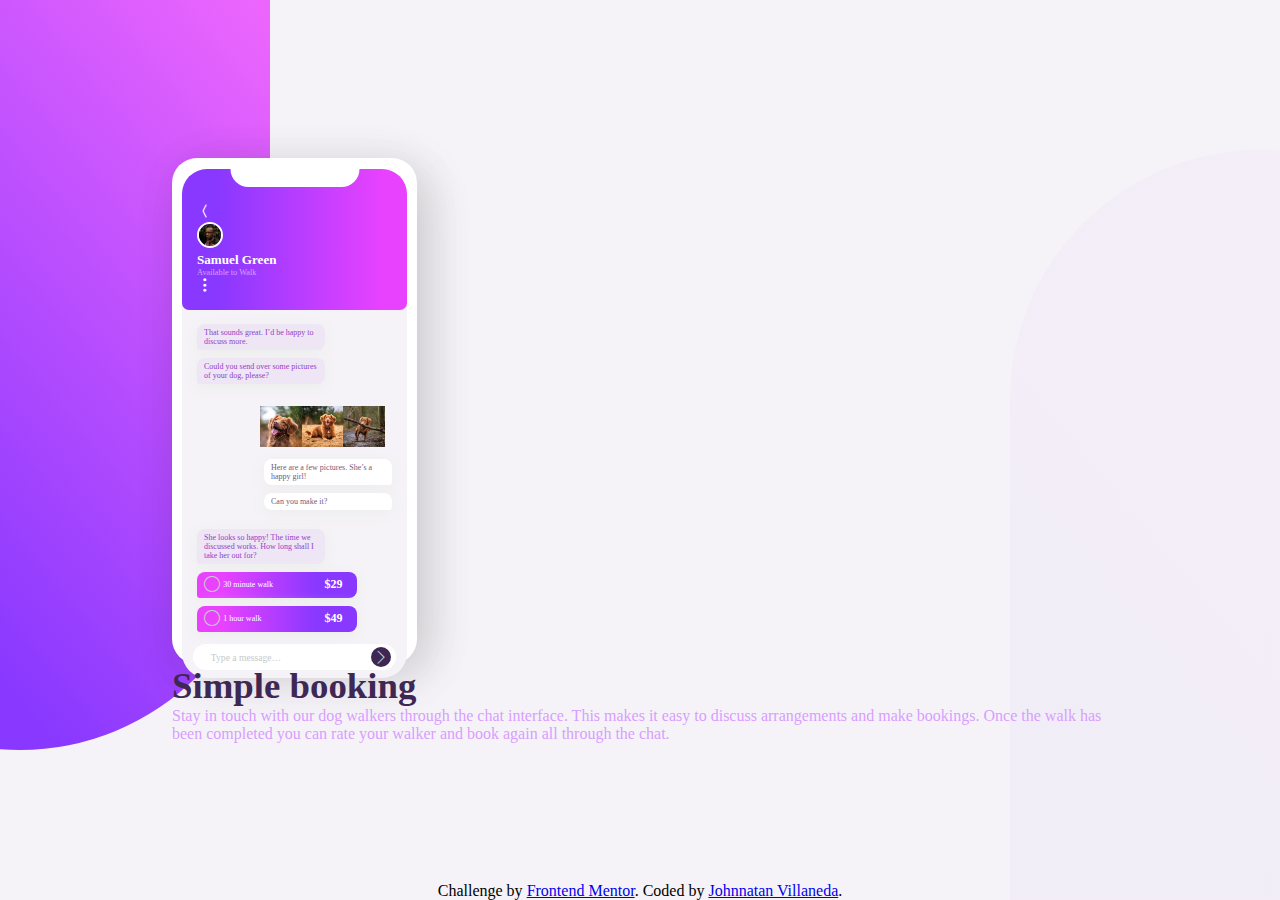
==== commit b34dec9f: "Responsive design complete" ====
--- a/index.html
+++ b/index.html
@@ -42,8 +42,9 @@
   <body class="container">
     <div class="block block-1"></div>
     <div class="block block-2"></div>
-    <main>
-      <section class="container ">
+    <main class="container">
+      <div class="row d-flex align-items-center justify-content-center">
+      <section class="container d-flex justify-content-center col-sm-12 col-md-5 col-lg-6 col-xl-4">
         <div class="cellphone">
           <div class="app">
             <div class="contact container d-flex justify-content-between">
@@ -128,7 +129,7 @@
           </div>
         </div>
       </section>
-      <section class="container main-content">
+      <section class="container main-content col-sm-12 col-md-7 col-lg-5 col-xl-5">
         <h2 class="content-title">Simple booking</h2>
         <p class="content-info">
           Stay in touch with our dog walkers through the chat interface. This
@@ -137,6 +138,7 @@
           the chat.
         </p>
       </section>
+      </div>
     </main>
     <footer>
       <div class="attribution">
--- a/assets/css/style.css
+++ b/assets/css/style.css
@@ -448,5 +448,14 @@
     right: -10rem;
   }
 }
+@media (max-width: 767px) {
+  .main-content {
+    margin-top: 4.5rem;
+  }
+  .content-title,
+  .content-info {
+    text-align: center;
+  }
+}
 
 /*# sourceMappingURL=style.css.map */
